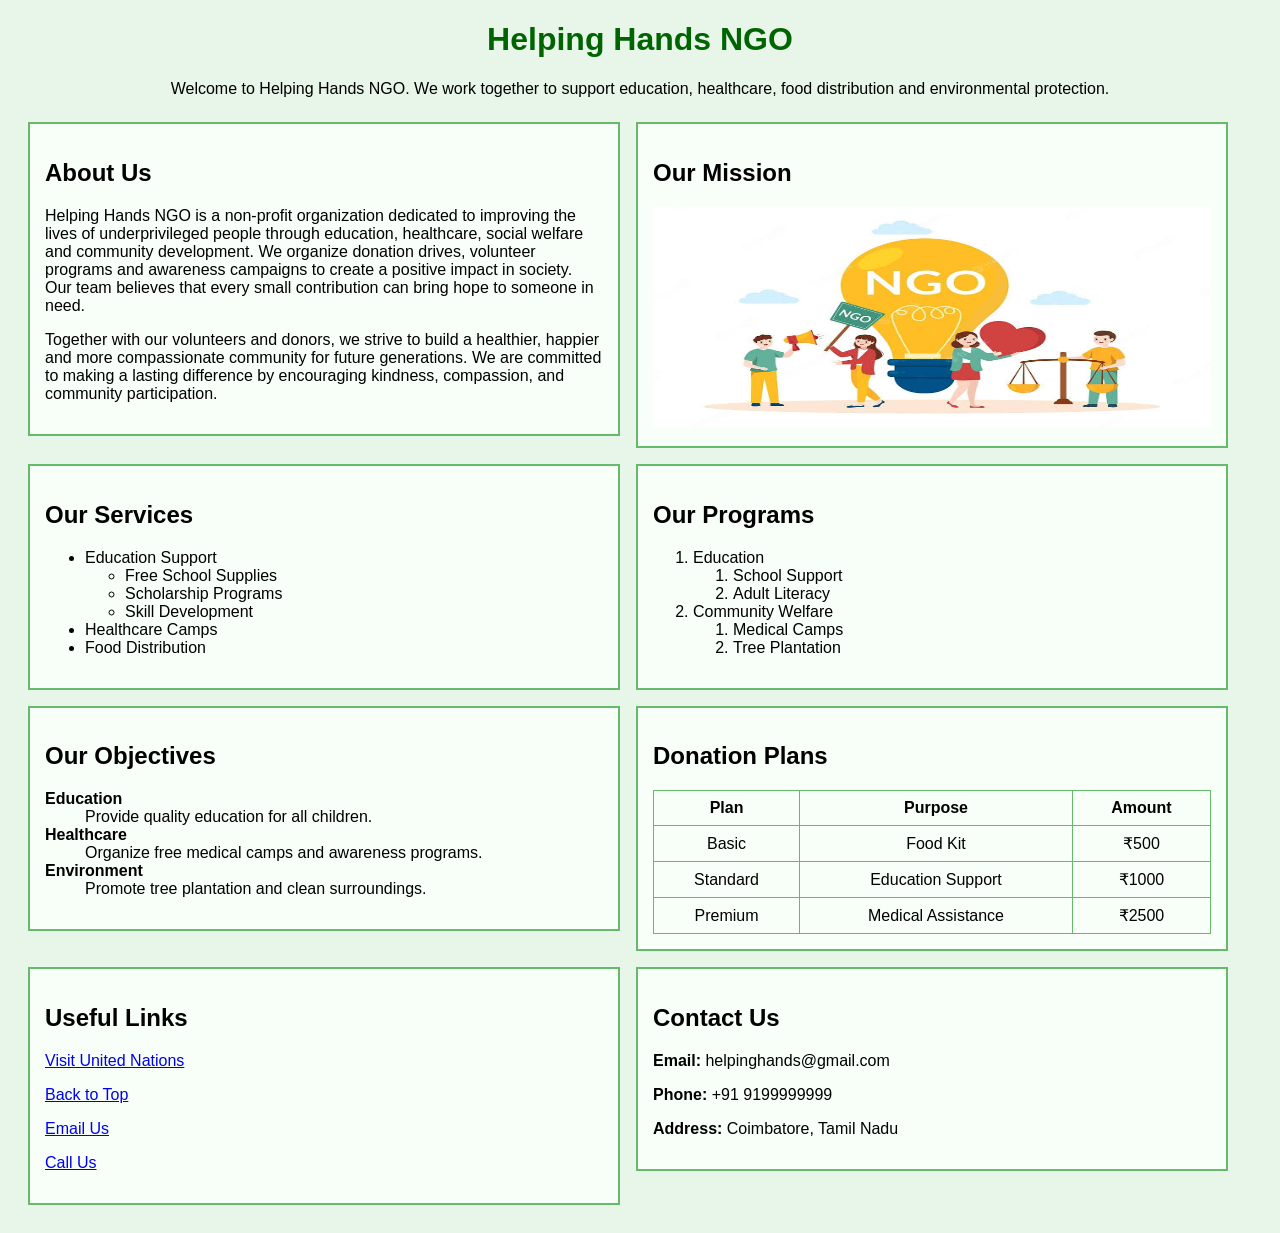
==== WEBTECH LAB/index.html @ fdaca565 "Add files via upload" ====
<!DOCTYPE html>
<html>
<head>
    <title>NGO / Charity Website</title>
    <style>
        body {
            background-color: #e8f5e9;
            font-family: Arial;
            margin: 20px;
        }

        h1 {
            text-align: center;
            color: darkgreen;
        }

        .box {
            width: 45%;
            float: left;
            border: 2px solid #66bb6a;
            padding: 15px;
            margin: 8px;
            background-color: #f8fff8;
        }

        .clear {
             clear: both;
        }

        table {
             width: 100%;
            border-collapse: collapse;
        }

        table, th, td {
            border: 1px solid #66bb6a;
            padding: 8px;
            text-align: center;
        }

        img {
            width: 100%;
            height: 220px;
        }
        .a {
            text-decoration: none;
        }
    </style>
</head>

<body>

    <!-- Header Section -->
    <h1 id="top">Helping Hands NGO</h1>
    <p align="center">
        Welcome to Helping Hands NGO. We work together to support education,
        healthcare, food distribution and environmental protection.
    </p>

    <!-- About Us -->
    <div class="box" id="about">
        <h2>About Us</h2>
        <p>
            Helping Hands NGO is a non-profit organization dedicated to improving
            the lives of underprivileged people through education, healthcare,
            social welfare and community development. We organize donation drives,
            volunteer programs and awareness campaigns to create a positive impact
            in society. Our team believes that every small contribution can bring
            hope to someone in need. 
        </p>
        <p>                 
        
            Together with our volunteers and donors, we
            strive to build a healthier, happier and more compassionate community
            for future generations. We are committed to making a lasting difference
            by encouraging kindness, compassion, and community participation.
        </p>
    </div>

    <!-- Image Section -->
    <div class="box">
        <h2>Our Mission</h2>
        <img src="NGOimg.jpg" alt="NGO Image" width="100%" height="220">
    </div>

    <div class="clear"></div>

    <!-- Services -->
    <div class="box">
        <h2>Our Services</h2>
        <ul>
            <li>Education Support
                <ul>
                    <li>Free School Supplies</li>
                    <li>Scholarship Programs</li>
                    <li>Skill Development</li>
                </ul>
            </li>
            <li>Healthcare Camps</li>
            <li>Food Distribution</li>
        </ul>
    </div>

    <!-- Programs -->
    <div class="box">
        <h2>Our Programs</h2>
        <ol>
            <li>Education
                <ol>
                    <li>School Support</li>
                    <li>Adult Literacy</li>
                </ol>
            </li>
            <li>Community Welfare
                <ol>
                    <li>Medical Camps</li>
                    <li>Tree Plantation</li>
                </ol>
            </li>
        </ol>
    </div>

    <div class="clear"></div>

    <!-- Features -->
    <div class="box">
        <h2>Our Objectives</h2>
        <dl>
            <dt><b>Education</b></dt>
            <dd>Provide quality education for all children.</dd>

            <dt><b>Healthcare</b></dt>
            <dd>Organize free medical camps and awareness programs.</dd>

            <dt><b>Environment</b></dt>
            <dd>Promote tree plantation and clean surroundings.</dd>
        </dl>
    </div>

    <!-- Donation Table -->
    <div class="box">
        <h2>Donation Plans</h2>
        <table>
            <tr>
                <th>Plan</th>
                <th>Purpose</th>
                <th>Amount</th>
            </tr>
            <tr>
                <td>Basic</td>
                <td>Food Kit</td>
                <td>₹500</td>
            </tr>
            <tr>
                <td>Standard</td>
                <td>Education Support</td>
                <td>₹1000</td>
            </tr>
            <tr>
                <td>Premium</td>
                <td>Medical Assistance</td>
                <td>₹2500</td>
            </tr>
        </table>
    </div>

    <div class="clear"></div>

    <!-- Hyperlinks -->
    <div class="box">
        <h2>Useful Links</h2>

        <p>
            <a href="https://www.un.org" target="_blank">
                Visit United Nations
            </a>
        </p>

        <p>
            <a href="#top">
                Back to Top
            </a>
        </p>

        <p>
            <a href="mailto:helpinghands@gmail.com">
                Email Us
            </a>
        </p>

        <p>
            <a href="tel:+9199999999">
                Call Us
            </a>
        </p>

    </div>

    <!-- Contact -->
    <div class="box">
        <h2>Contact Us</h2>
        <p><b>Email:</b> helpinghands@gmail.com</p>
        <p><b>Phone:</b> +91 9199999999</p>
        <p><b>Address:</b> Coimbatore, Tamil Nadu</p>
    </div>

    <div class="clear"></div>

</body>
</html>
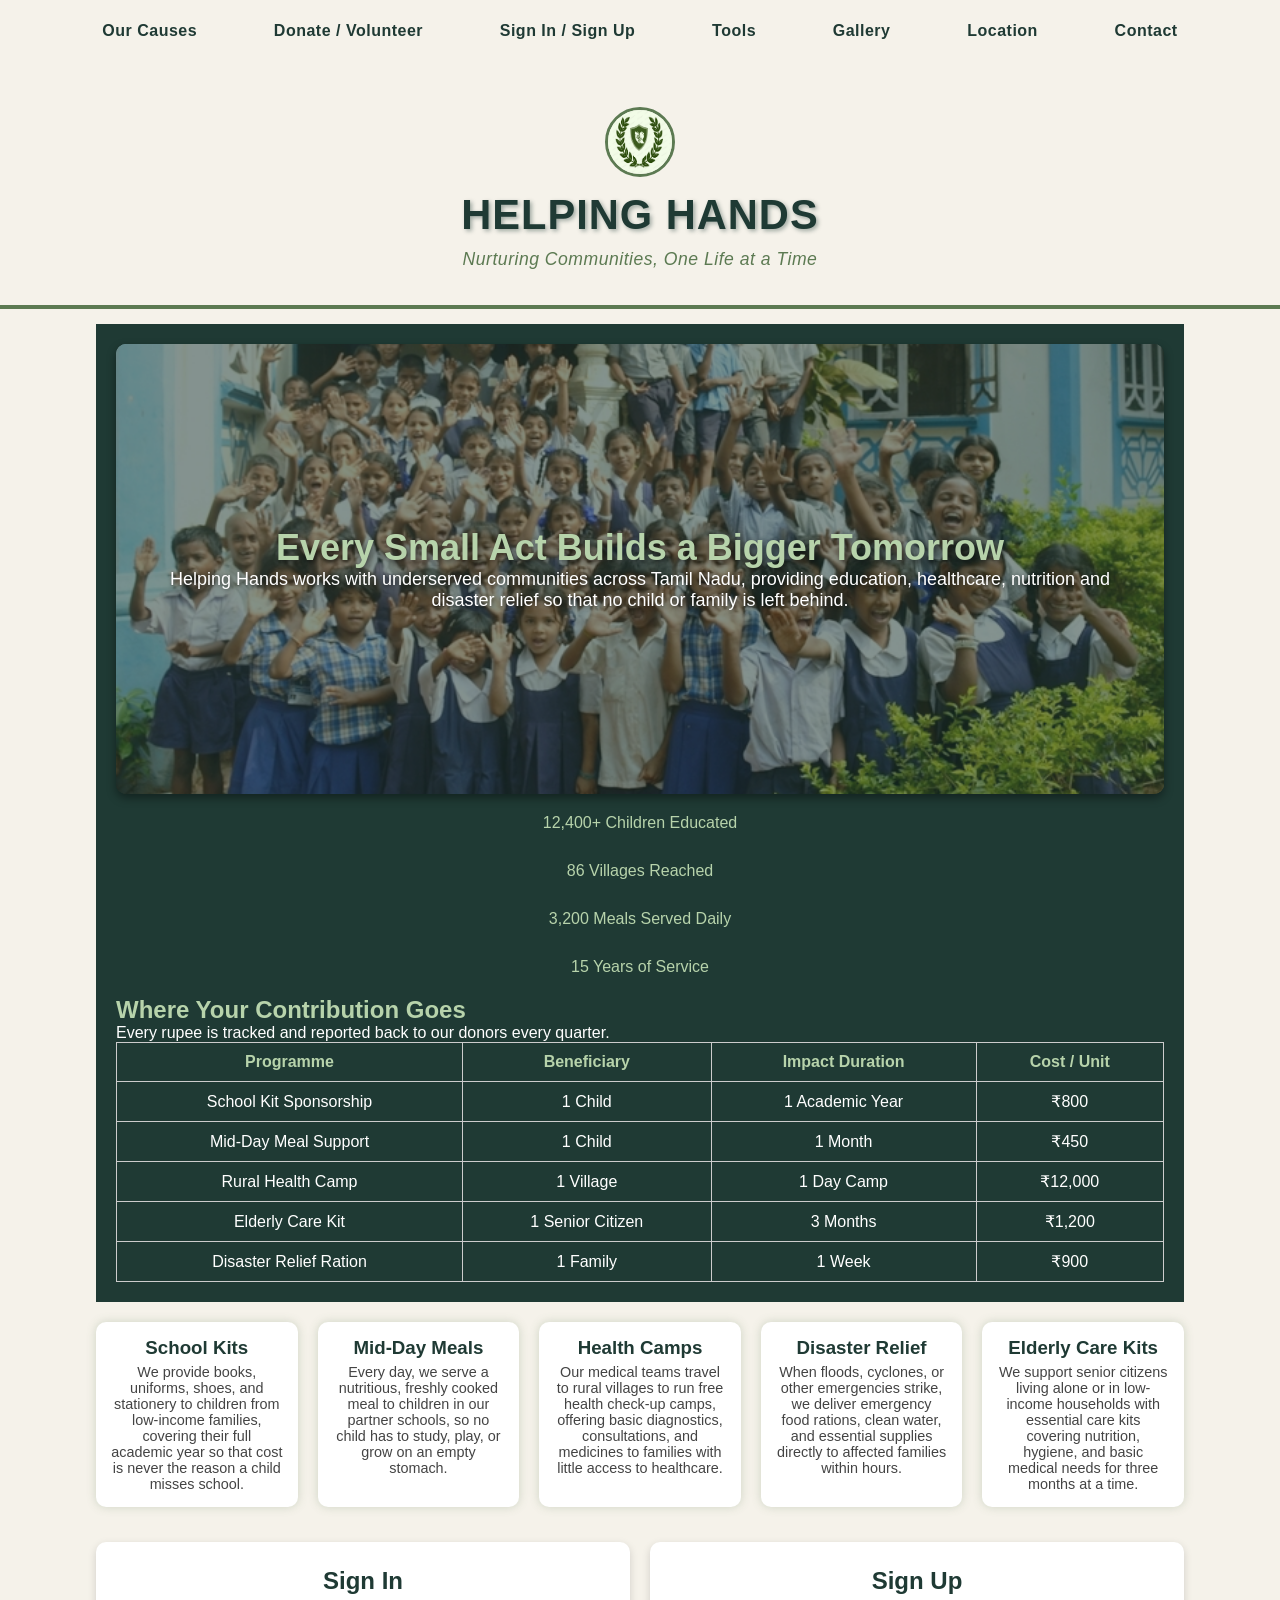
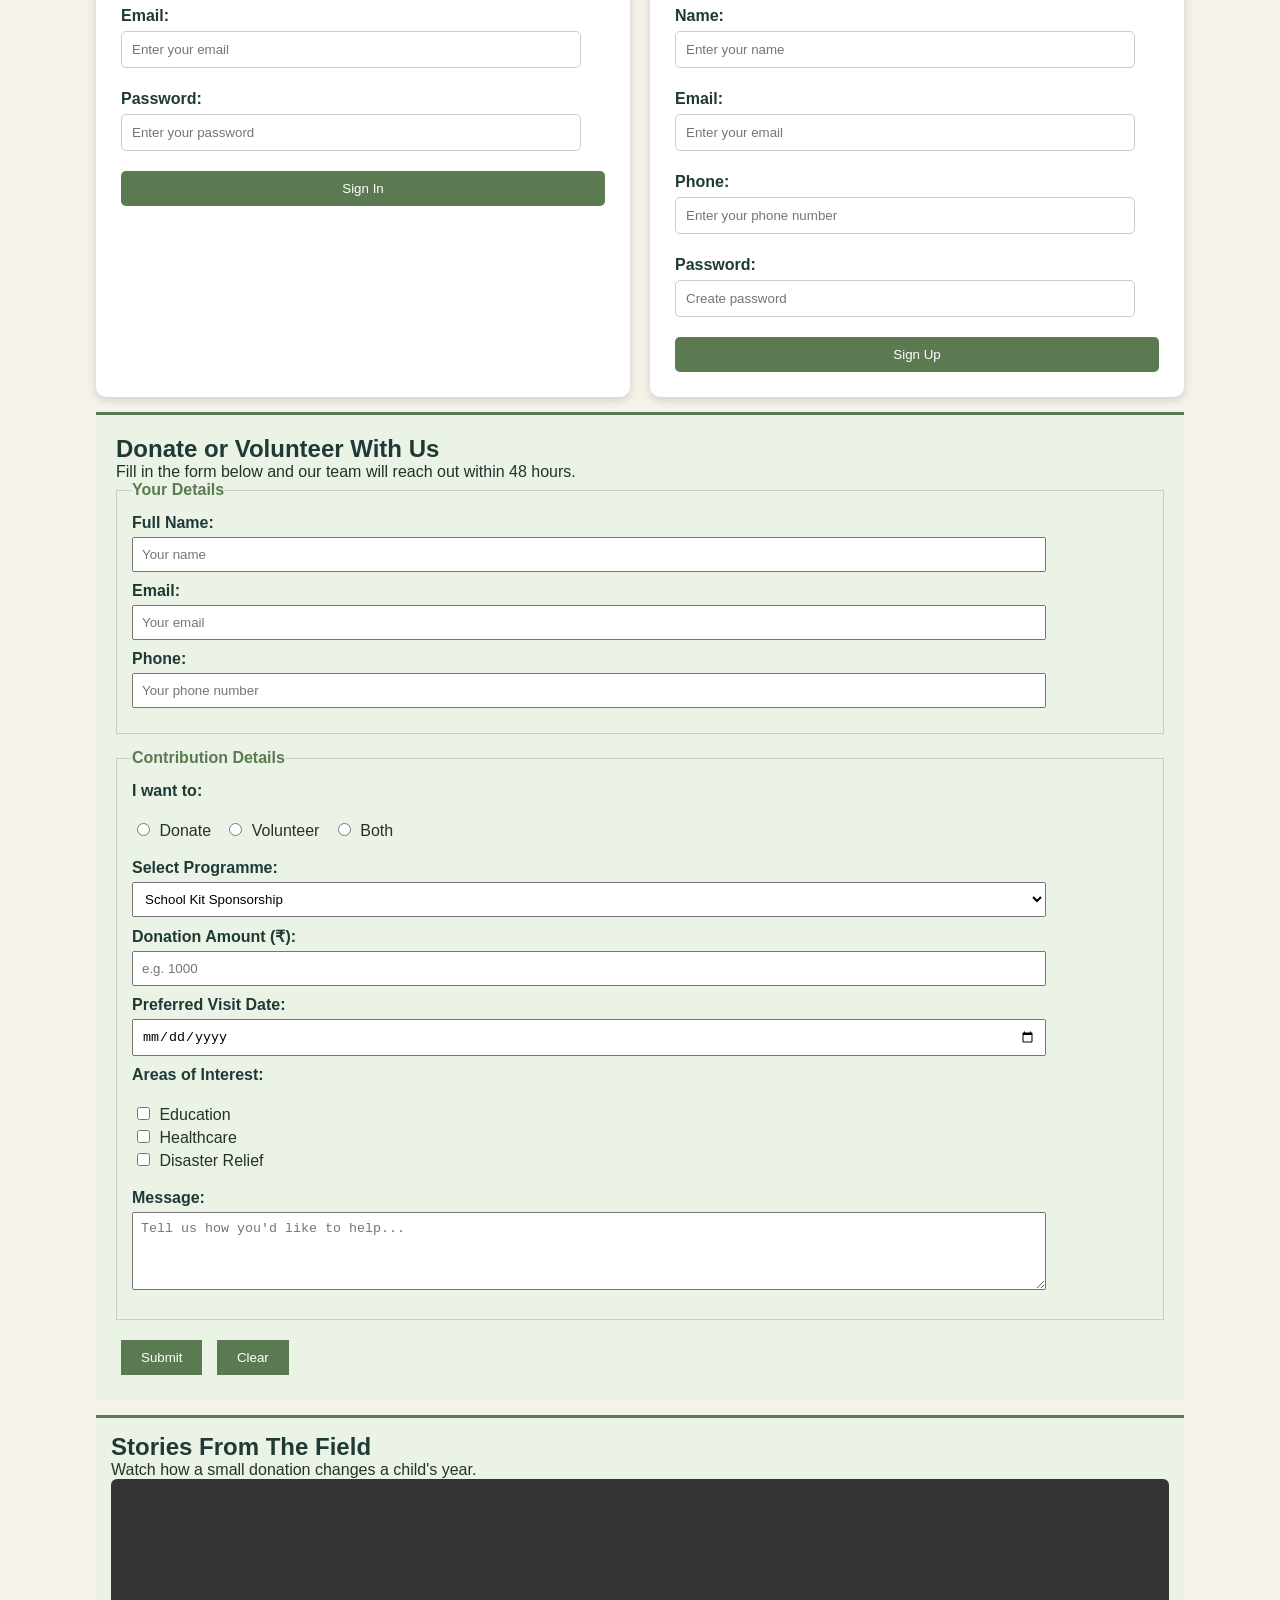
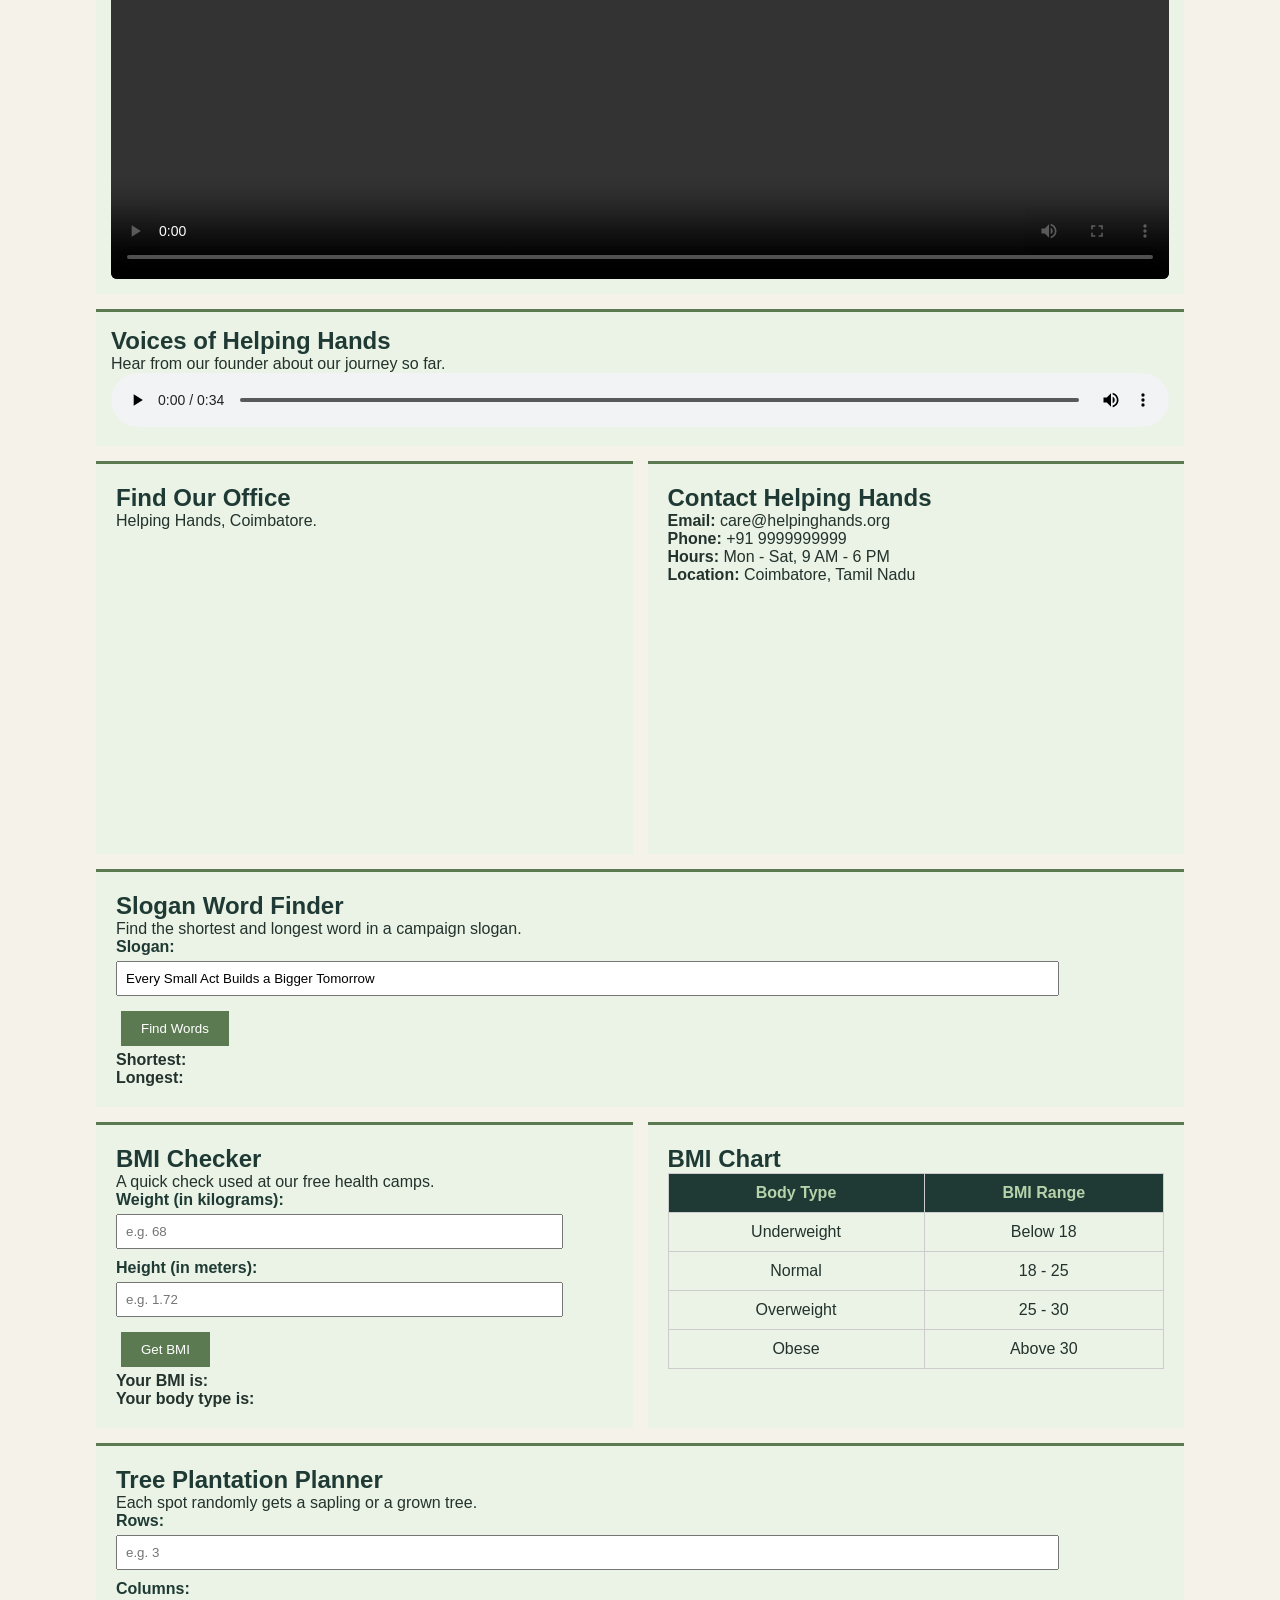
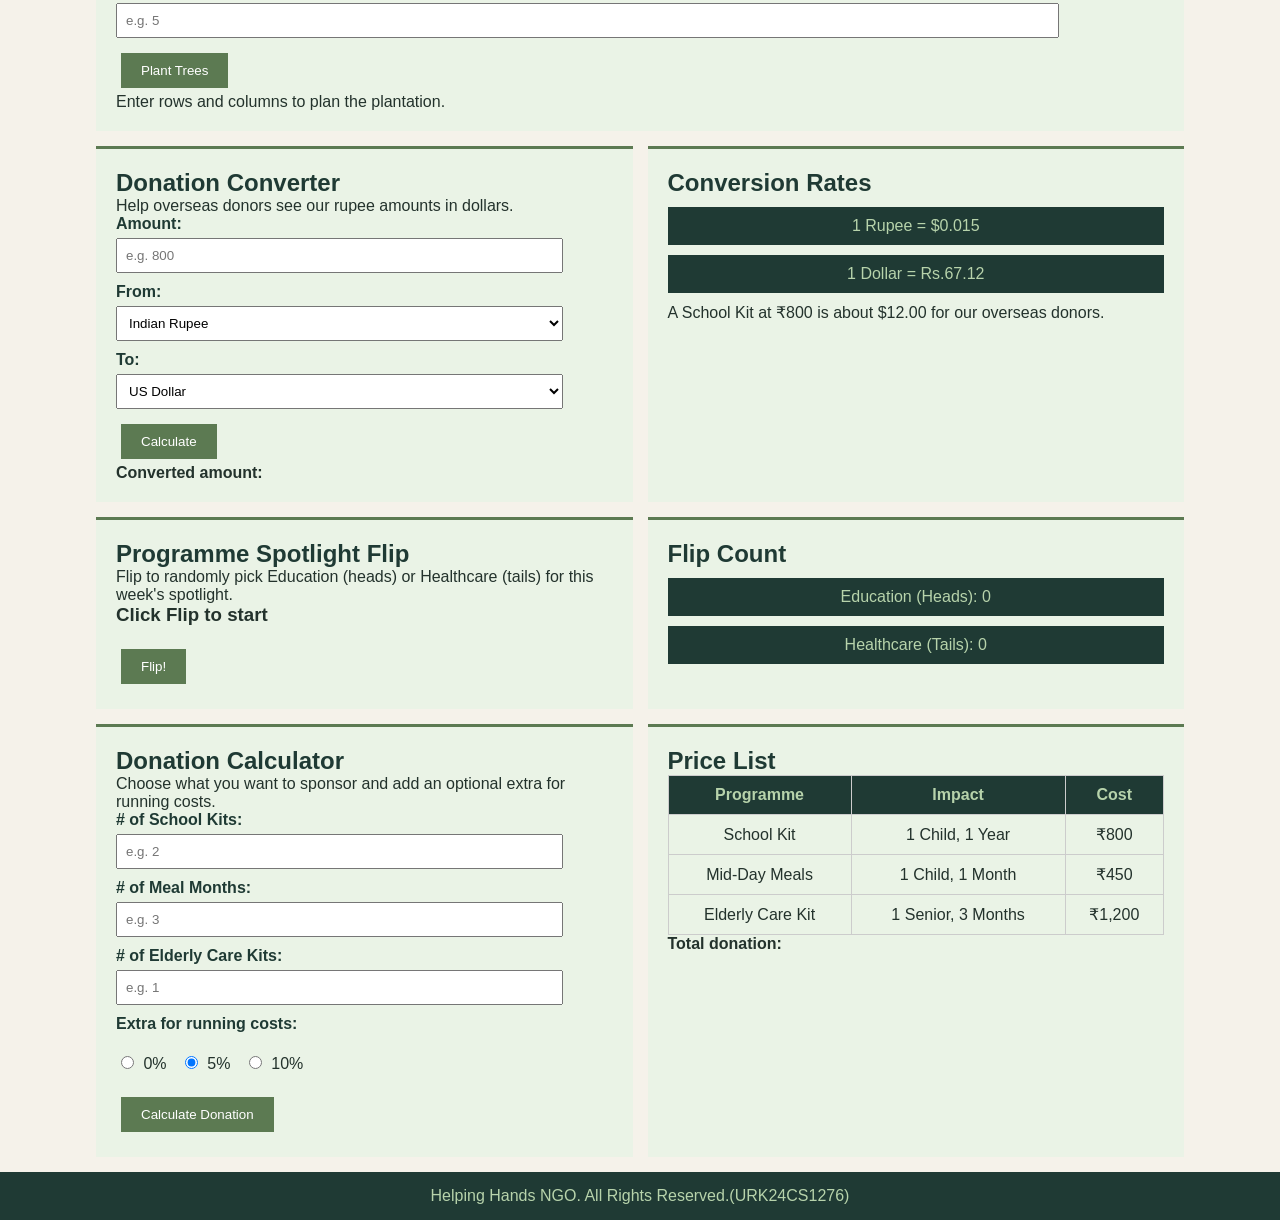
==== commit 2a33a1b8: "Rename Form.html to index.html" ====
--- a/WEBTECH LAB/index.html
+++ b/WEBTECH LAB/index.html
@@ -1,210 +1,340 @@
-<!DOCTYPE html>
-<html>
+<!doctype html>
+<html lang="en">
 <head>
-    <title>NGO / Charity Website</title>
-    <style>
-        body {
-            background-color: #e8f5e9;
-            font-family: Arial;
-            margin: 20px;
-        }
-
-        h1 {
-            text-align: center;
-            color: darkgreen;
-        }
-
-        .box {
-            width: 45%;
-            float: left;
-            border: 2px solid #66bb6a;
-            padding: 15px;
-            margin: 8px;
-            background-color: #f8fff8;
-        }
-
-        .clear {
-             clear: both;
-        }
-
-        table {
-             width: 100%;
-            border-collapse: collapse;
-        }
-
-        table, th, td {
-            border: 1px solid #66bb6a;
-            padding: 8px;
-            text-align: center;
-        }
-
-        img {
-            width: 100%;
-            height: 220px;
-        }
-        .a {
-            text-decoration: none;
-        }
-    </style>
+  <meta charset="UTF-8">
+  <meta name="viewport" content="width=device-width, initial-scale=1.0">
+  <title>Helping Hands - Together We Uplift</title>
+  <link rel="stylesheet" href="style.css">
 </head>
-
 <body>
 
-    <!-- Header Section -->
-    <h1 id="top">Helping Hands NGO</h1>
-    <p align="center">
-        Welcome to Helping Hands NGO. We work together to support education,
-        healthcare, food distribution and environmental protection.
-    </p>
-
-    <!-- About Us -->
-    <div class="box" id="about">
-        <h2>About Us</h2>
-        <p>
-            Helping Hands NGO is a non-profit organization dedicated to improving
-            the lives of underprivileged people through education, healthcare,
-            social welfare and community development. We organize donation drives,
-            volunteer programs and awareness campaigns to create a positive impact
-            in society. Our team believes that every small contribution can bring
-            hope to someone in need. 
-        </p>
-        <p>                 
-        
-            Together with our volunteers and donors, we
-            strive to build a healthier, happier and more compassionate community
-            for future generations. We are committed to making a lasting difference
-            by encouraging kindness, compassion, and community participation.
-        </p>
-    </div>
-
-    <!-- Image Section -->
-    <div class="box">
-        <h2>Our Mission</h2>
-        <img src="NGOimg.jpg" alt="NGO Image" width="100%" height="220">
-    </div>
-
-    <div class="clear"></div>
-
-    <!-- Services -->
-    <div class="box">
-        <h2>Our Services</h2>
-        <ul>
-            <li>Education Support
-                <ul>
-                    <li>Free School Supplies</li>
-                    <li>Scholarship Programs</li>
-                    <li>Skill Development</li>
-                </ul>
-            </li>
-            <li>Healthcare Camps</li>
-            <li>Food Distribution</li>
-        </ul>
-    </div>
-
-    <!-- Programs -->
-    <div class="box">
-        <h2>Our Programs</h2>
-        <ol>
-            <li>Education
-                <ol>
-                    <li>School Support</li>
-                    <li>Adult Literacy</li>
-                </ol>
-            </li>
-            <li>Community Welfare
-                <ol>
-                    <li>Medical Camps</li>
-                    <li>Tree Plantation</li>
-                </ol>
-            </li>
-        </ol>
-    </div>
-
-    <div class="clear"></div>
-
-    <!-- Features -->
-    <div class="box">
-        <h2>Our Objectives</h2>
-        <dl>
-            <dt><b>Education</b></dt>
-            <dd>Provide quality education for all children.</dd>
-
-            <dt><b>Healthcare</b></dt>
-            <dd>Organize free medical camps and awareness programs.</dd>
-
-            <dt><b>Environment</b></dt>
-            <dd>Promote tree plantation and clean surroundings.</dd>
-        </dl>
-    </div>
-
-    <!-- Donation Table -->
-    <div class="box">
-        <h2>Donation Plans</h2>
-        <table>
-            <tr>
-                <th>Plan</th>
-                <th>Purpose</th>
-                <th>Amount</th>
-            </tr>
-            <tr>
-                <td>Basic</td>
-                <td>Food Kit</td>
-                <td>₹500</td>
-            </tr>
-            <tr>
-                <td>Standard</td>
-                <td>Education Support</td>
-                <td>₹1000</td>
-            </tr>
-            <tr>
-                <td>Premium</td>
-                <td>Medical Assistance</td>
-                <td>₹2500</td>
-            </tr>
-        </table>
-    </div>
-
-    <div class="clear"></div>
-
-    <!-- Hyperlinks -->
-    <div class="box">
-        <h2>Useful Links</h2>
-
-        <p>
-            <a href="https://www.un.org" target="_blank">
-                Visit United Nations
-            </a>
-        </p>
-
-        <p>
-            <a href="#top">
-                Back to Top
-            </a>
-        </p>
-
-        <p>
-            <a href="mailto:helpinghands@gmail.com">
-                Email Us
-            </a>
-        </p>
-
-        <p>
-            <a href="tel:+9199999999">
-                Call Us
-            </a>
-        </p>
-
-    </div>
-
-    <!-- Contact -->
-    <div class="box">
-        <h2>Contact Us</h2>
-        <p><b>Email:</b> helpinghands@gmail.com</p>
-        <p><b>Phone:</b> +91 9199999999</p>
-        <p><b>Address:</b> Coimbatore, Tamil Nadu</p>
-    </div>
-
-    <div class="clear"></div>
+<nav>
+  <ul>
+    <li class="has-dropdown">
+      <a href="#causes">Our Causes</a>
+      <ul class="dropdown">
+        <li><a href="#causes">Where We Work</a></li>
+        <li><a href="#donate">Programmes</a></li>
+        <li><a href="#location">Our Office</a></li>
+      </ul>
+    </li>
+    <li><a href="#donate">Donate / Volunteer</a></li>
+    <li><a href="#signin">Sign In / Sign Up</a></li>
+    <li><a href="#caption">Tools</a></li>
+    <li><a href="#media">Gallery</a></li>
+    <li><a href="#location">Location</a></li>
+    <li><a href="#contact">Contact</a></li>
+  </ul>
+</nav>
+
+<header>
+  <div class="logo">
+    <img src="logo.png" alt="Helping Hands Logo">
+  </div>
+  <h1>Helping Hands</h1>
+  <p>Nurturing Communities, One Life at a Time</p>
+</header>
+
+<div class="container">
+
+  <!-- Hero -->
+  <section class="hero" id="causes">
+    <div class="hero-banner">
+      <h2>Every Small Act Builds a Bigger Tomorrow</h2>
+      <p>Helping Hands works with underserved communities across Tamil Nadu, providing education, healthcare,
+         nutrition and disaster relief so that no child or family is left behind.</p>
+    </div>
+    <div class="stat-box">12,400+ Children Educated</div>
+    <div class="stat-box">86 Villages Reached</div>
+    <div class="stat-box">3,200 Meals Served Daily</div>
+    <div class="stat-box">15 Years of Service</div>
+
+    <!-- Causes Table -->
+    <h2>Where Your Contribution Goes</h2>
+    <p>Every rupee is tracked and reported back to our donors every quarter.</p>
+    <table>
+      <tr><th>Programme</th><th>Beneficiary</th><th>Impact Duration</th><th>Cost / Unit</th></tr>
+      <tr><td>School Kit Sponsorship</td><td>1 Child</td><td>1 Academic Year</td><td>&#8377;800</td></tr>
+      <tr><td>Mid-Day Meal Support</td><td>1 Child</td><td>1 Month</td><td>&#8377;450</td></tr>
+      <tr><td>Rural Health Camp</td><td>1 Village</td><td>1 Day Camp</td><td>&#8377;12,000</td></tr>
+      <tr><td>Elderly Care Kit</td><td>1 Senior Citizen</td><td>3 Months</td><td>&#8377;1,200</td></tr>
+      <tr><td>Disaster Relief Ration</td><td>1 Family</td><td>1 Week</td><td>&#8377;900</td></tr>
+    </table>
+  </section>
+
+  <!-- Our Programmes (card section) -->
+  <section class="programmes">
+    <div class="programme-card">
+      <h3>School Kits</h3>
+      <p>We provide books, uniforms, shoes, and stationery to children from low-income families, covering their full academic year so that cost is never the reason a child misses school.</p>
+    </div>
+    <div class="programme-card">
+      <h3>Mid-Day Meals</h3>
+      <p>Every day, we serve a nutritious, freshly cooked meal to children in our partner schools, so no child has to study, play, or grow on an empty stomach.</p>
+    </div>
+    <div class="programme-card">
+      <h3>Health Camps</h3>
+      <p>Our medical teams travel to rural villages to run free health check-up camps, offering basic diagnostics, consultations, and medicines to families with little access to healthcare.</p>
+    </div>
+    <div class="programme-card">
+      <h3>Disaster Relief</h3>
+      <p>When floods, cyclones, or other emergencies strike, we deliver emergency food rations, clean water, and essential supplies directly to affected families within hours.</p>
+    </div>
+    <div class="programme-card">
+      <h3>Elderly Care Kits</h3>
+      <p>We support senior citizens living alone or in low-income households with essential care kits covering nutrition, hygiene, and basic medical needs for three months at a time.</p>
+    </div>
+  </section>
+
+  <!-- Sign In / Sign Up -->
+  <section class="form-section" id="signin">
+    <div class="form-box">
+      <h2>Sign In</h2>
+      <form>
+        <label>Email:</label>
+        <input type="email" placeholder="Enter your email">
+        <label>Password:</label>
+        <input type="password" placeholder="Enter your password">
+        <input type="submit" value="Sign In">
+      </form>
+    </div>
+    <div class="form-box">
+      <h2>Sign Up</h2>
+      <form>
+        <label>Name:</label>
+        <input type="text" placeholder="Enter your name">
+        <label>Email:</label>
+        <input type="email" placeholder="Enter your email">
+        <label>Phone:</label>
+        <input type="tel" placeholder="Enter your phone number">
+        <label>Password:</label>
+        <input type="password" placeholder="Create password">
+        <input type="submit" value="Sign Up">
+      </form>
+    </div>
+  </section>
+
+  <!-- Donate / Volunteer Form -->
+  <section class="section" id="donate">
+    <h2>Donate or Volunteer With Us</h2>
+    <p>Fill in the form below and our team will reach out within 48 hours.</p>
+    <form>
+      <fieldset>
+        <legend>Your Details</legend>
+        <label>Full Name:</label><br>
+        <input type="text" name="name" placeholder="Your name" pattern="[A-Za-z ]+" maxlength="50"><br>
+        <label>Email:</label><br>
+        <input type="email" name="email" placeholder="Your email" maxlength="100"><br>
+        <label>Phone:</label><br>
+        <input type="tel" name="phone" placeholder="Your phone number" pattern="[0-9]{10}" maxlength="10"><br>
+      </fieldset>
+
+      <fieldset>
+        <legend>Contribution Details</legend>
+        <label>I want to:</label><br><br>
+        <input type="radio" name="mode" value="donate"> Donate &nbsp;
+        <input type="radio" name="mode" value="volunteer"> Volunteer &nbsp;
+        <input type="radio" name="mode" value="both"> Both
+        <br><br>
+
+        <label>Select Programme:</label><br>
+        <select name="programme">
+          <option>School Kit Sponsorship</option>
+          <option>Mid-Day Meal Support</option>
+          <option>Rural Health Camp</option>
+          <option>Elderly Care Kit</option>
+          <option>Disaster Relief Ration</option>
+        </select><br>
+
+        <label>Donation Amount (&#8377;):</label><br>
+        <input type="number" name="amount" min="100" max="1000000" placeholder="e.g. 1000"><br>
+
+        <label>Preferred Visit Date:</label><br>
+        <input type="date" name="date" min="2026-08-04" max="2027-12-31"><br>
+
+        <label>Areas of Interest:</label><br><br>
+        <input type="checkbox" name="edu"> Education<br>
+        <input type="checkbox" name="health"> Healthcare<br>
+        <input type="checkbox" name="relief"> Disaster Relief<br><br>
+
+        <label>Message:</label><br>
+        <textarea rows="4" name="notes" placeholder="Tell us how you'd like to help..." maxlength="500"></textarea>
+      </fieldset>
+
+      <input type="submit" value="Submit" class="btn">
+      <input type="reset" value="Clear" class="btn">
+    </form>
+  </section>
+
+  <!-- Media -->
+  <section class="media-box" id="media">
+    <h2>Stories From The Field</h2>
+    <p>Watch how a small donation changes a child's year.</p>
+    <video controls>
+      <source src="Video.mp4" type="video/mp4">
+    </video>
+  </section>
+
+  <section class="media-box">
+    <h2>Voices of Helping Hands</h2>
+    <p>Hear from our founder about our journey so far.</p>
+    <audio controls>
+      <source src="Audio.mp3" type="audio/mpeg">
+    </audio>
+  </section>
+
+  <!-- Map + Contact side by side -->
+  <div class="side-by-side">
+    <section class="section" id="location">
+      <h2>Find Our Office</h2>
+      <p>Helping Hands, Coimbatore.</p>
+      <iframe src="https://www.google.com/maps?q=Karunya+Institute+of+Technology+and+Sciences,+Karunya+Nagar,+Coimbatore,+Tamil+Nadu+641114&output=embed" title="Helping Hands Office Location"></iframe>
+    </section>
+
+    <section class="section" id="contact">
+      <h2>Contact Helping Hands</h2>
+      <p><b>Email:</b> care@helpinghands.org</p>
+      <p><b>Phone:</b> +91 9999999999</p>
+      <p><b>Hours:</b> Mon - Sat, 9 AM - 6 PM</p>
+      <p><b>Location:</b> Coimbatore, Tamil Nadu</p>
+    </section>
+  </div>
+
+  <!-- ===== JavaScript Tools ===== -->
+
+  <!-- 1. Shortest and longest word -->
+  <section class="section" id="caption">
+    <h2>Slogan Word Finder</h2>
+    <p>Find the shortest and longest word in a campaign slogan.</p>
+    <label>Slogan:</label><br>
+    <input type="text" id="text" value="Every Small Act Builds a Bigger Tomorrow"><br>
+    <input type="button" value="Find Words" class="btn" onclick="findWords();">
+    <p><b>Shortest:</b> <span id="shortest"></span></p>
+    <p><b>Longest:</b> <span id="longest"></span></p>
+  </section>
+
+  <!-- 2. BMI -->
+  <div class="side-by-side" id="bmi">
+    <section class="section">
+      <h2>BMI Checker</h2>
+      <p>A quick check used at our free health camps.</p>
+      <label>Weight (in kilograms):</label><br>
+      <input type="text" id="weight" placeholder="e.g. 68"><br>
+      <label>Height (in meters):</label><br>
+      <input type="text" id="height" placeholder="e.g. 1.72"><br>
+      <input type="button" value="Get BMI" class="btn" onclick="calculate();">
+      <p><b>Your BMI is:</b> <span id="score"></span></p>
+      <p><b>Your body type is:</b> <span id="type"></span></p>
+    </section>
+
+    <section class="section">
+      <h2>BMI Chart</h2>
+      <table>
+        <tr><th>Body Type</th><th>BMI Range</th></tr>
+        <tr id="row-Underweight"><td>Underweight</td><td>Below 18</td></tr>
+        <tr id="row-Normal"><td>Normal</td><td>18 - 25</td></tr>
+        <tr id="row-Overweight"><td>Overweight</td><td>25 - 30</td></tr>
+        <tr id="row-Obese"><td>Obese</td><td>Above 30</td></tr>
+      </table>
+    </section>
+  </div>
+
+  <!-- 3. Tree planting grid -->
+  <section class="section" id="garden-section">
+    <h2>Tree Plantation Planner</h2>
+    <p>Each spot randomly gets a sapling or a grown tree.</p>
+    <label>Rows:</label><br>
+    <input type="text" id="rows" placeholder="e.g. 3"><br>
+    <label>Columns:</label><br>
+    <input type="text" id="columns" placeholder="e.g. 5"><br>
+    <input type="button" value="Plant Trees" class="btn" onclick="grow();">
+    <p id="garden">Enter rows and columns to plan the plantation.</p>
+  </section>
+
+  <!-- 4. Currency converter -->
+  <div class="side-by-side" id="converter">
+    <section class="section">
+      <h2>Donation Converter</h2>
+      <p>Help overseas donors see our rupee amounts in dollars.</p>
+      <label>Amount:</label><br>
+      <input type="text" id="data" placeholder="e.g. 800"><br>
+      <label>From:</label><br>
+      <select id="from">
+        <option value="INR">Indian Rupee</option>
+        <option value="USD">US Dollar</option>
+      </select><br>
+      <label>To:</label><br>
+      <select id="to">
+        <option value="USD">US Dollar</option>
+        <option value="INR">Indian Rupee</option>
+      </select><br>
+      <input type="button" value="Calculate" class="btn" onclick="convert();">
+      <p><b>Converted amount:</b> <span id="answer"></span></p>
+    </section>
+
+    <section class="section">
+      <h2>Conversion Rates</h2>
+      <div class="stat-box">1 Rupee = $0.015</div>
+      <div class="stat-box">1 Dollar = Rs.67.12</div>
+      <p>A School Kit at &#8377;800 is about $12.00 for our overseas donors.</p>
+    </section>
+  </div>
+
+  <!-- 5. Coin flip -->
+  <div class="side-by-side" id="flipper">
+    <section class="section">
+      <h2>Programme Spotlight Flip</h2>
+      <p>Flip to randomly pick Education (heads) or Healthcare (tails) for this week's spotlight.</p>
+      <h3 id="coin">Click Flip to start</h3><br>
+      <input type="button" value="Flip!" class="btn" id="flip">
+    </section>
+
+    <section class="section">
+      <h2>Flip Count</h2>
+      <div class="stat-box">Education (Heads): <span id="num_heads">0</span></div>
+      <div class="stat-box">Healthcare (Tails): <span id="num_tails">0</span></div>
+    </section>
+  </div>
+
+  <!-- 6. Donation calculator -->
+  <div class="side-by-side" id="donate-calc">
+    <section class="section">
+      <h2>Donation Calculator</h2>
+      <p>Choose what you want to sponsor and add an optional extra for running costs.</p>
+      <label># of School Kits:</label><br>
+      <input type="text" id="kits" placeholder="e.g. 2"><br>
+      <label># of Meal Months:</label><br>
+      <input type="text" id="meals" placeholder="e.g. 3"><br>
+      <label># of Elderly Care Kits:</label><br>
+      <input type="text" id="care" placeholder="e.g. 1"><br>
+      <label>Extra for running costs:</label><br><br>
+      <input type="radio" name="extra" value="0"> 0% &nbsp;
+      <input type="radio" name="extra" value="5" checked="checked"> 5% &nbsp;
+      <input type="radio" name="extra" value="10"> 10%
+      <br><br>
+      <input type="button" value="Calculate Donation" class="btn" id="donateBtn">
+    </section>
+
+    <section class="section">
+      <h2>Price List</h2>
+      <table>
+        <tr><th>Programme</th><th>Impact</th><th>Cost</th></tr>
+        <tr><td>School Kit</td><td>1 Child, 1 Year</td><td>&#8377;800</td></tr>
+        <tr><td>Mid-Day Meals</td><td>1 Child, 1 Month</td><td>&#8377;450</td></tr>
+        <tr><td>Elderly Care Kit</td><td>1 Senior, 3 Months</td><td>&#8377;1,200</td></tr>
+      </table>
+      <p><b>Total donation:</b> <span id="price"></span></p>
+      <p id="details"></p>
+    </section>
+  </div>
+
+</div>
+
+<footer>
+  <p>Helping Hands NGO. All Rights Reserved.(URK24CS1276)</p>
+</footer>
+
+<script src="script.js"></script>
 
 </body>
-</html>+</html>
--- a/WEBTECH LAB/style.css
+++ b/WEBTECH LAB/style.css
@@ -0,0 +1,423 @@
+/* ===== Reset ===== */
+* {
+  margin: 0;
+  padding: 0;
+  box-sizing: border-box;
+}
+/* ===== Base ===== */
+body {
+  background-color: #f5f2ea;
+  font-family: Arial, sans-serif;
+  color: #23322c;
+}
+/* ===== Header ===== */
+header {
+  text-align: center;
+  padding: 45px 20px 35px;
+  background-color: #f5f2ea;
+  border-bottom: 4px solid #5c7a52;
+}
+.logo img {
+  width: 70px;
+  height: 70px;
+  border-radius: 50%;
+  border: 3px solid #5c7a52;
+}
+header h1 {
+  color: #1f3a34;
+  margin: 10px 0 0;
+  font-size: 2.6em;
+  letter-spacing: 1px;
+  text-transform: uppercase;
+  text-shadow: 2px 2px 4px rgba(31, 58, 52, 0.4);
+}
+header p {
+  margin: 10px 0 0;
+  color: #5c7a52;
+  font-style: italic;
+  font-size: 1.1em;
+  letter-spacing: 0.5px;
+}
+/* ===== Navigation ===== */
+nav {
+  position: relative;
+  z-index: 100;
+  background-color: #f5f2ea;
+}
+nav ul {
+  list-style: none;
+  display: flex;
+  justify-content: space-around;
+  align-items: center;
+  padding: 10px 5%;
+}
+nav li {
+  position: relative;
+}
+nav a:link,
+nav a:visited {
+  display: block;
+  color: #1f3a34;
+  text-decoration: none;
+  font-weight: bold;
+  letter-spacing: 0.5px;
+  padding: 12px 15px;
+}
+nav a:hover {
+  color: #5c7a52;
+}
+/* ===== Dropdown menu (required) ===== */
+.dropdown {
+  display: none;
+  position: absolute;
+  top: 100%;
+  left: 0;
+  background-color: #1f3a34;
+  min-width: 170px;
+  list-style: none;
+  z-index: 10;
+}
+.has-dropdown:hover .dropdown {
+  display: block;
+}
+.dropdown li {
+  display: block;
+}
+.dropdown a:link,
+.dropdown a:visited {
+  padding: 10px 15px;
+  color: #ffffff;
+}
+.dropdown a:hover {
+  background-color: #5c7a52;
+  color: #ffffff;
+}
+/* ===== Hyperlink states (required) ===== */
+a:link {
+  color: #1f3a34;
+}
+a:visited {
+  color: #5c7a52;
+}
+a:hover {
+  color: #b7d3ab;
+}
+a:active {
+  color: #d98c3f;
+}
+/* ===== Layout container ===== */
+.container {
+  width: 85%;
+  margin: auto;
+}
+/* ===== Hero ===== */
+.hero {
+  background-color: #1f3a34;
+  color: white;
+  padding: 20px;
+  margin-top: 15px;
+}
+
+.hero h2 {
+  color: #b7d3ab;
+}
+
+.hero-banner {
+  position: relative;
+  background-image: url("School.jpg");
+  background-size: cover;
+  background-position: center;
+  min-height: 450px;
+  display: flex;
+  flex-direction: column;
+  justify-content: center;
+  padding: 40px 30px;
+  text-align: center;
+  border-radius: 10px;
+  box-shadow: 0 4px 10px rgba(0, 0, 0, 0.4);
+  overflow: hidden;
+}
+
+.hero-banner::before {
+  content: "";
+  position: absolute;
+  inset: 0;
+  background-color: rgba(31, 58, 52, 0.55);
+}
+
+.hero-banner h2,
+.hero-banner p {
+  position: relative;
+  z-index: 1;
+}
+
+.hero-banner h2 {
+  font-size: 36px;
+  text-shadow: 2px 2px 6px rgba(0, 0, 0, 0.6);
+}
+
+.hero-banner p {
+  font-size: 18px;
+  color: #ffffff;
+  text-shadow: 1px 1px 4px rgba(0, 0, 0, 0.6);
+}
+
+/* ===== Generic section ===== */
+.section {
+  background-color: #eaf3e6;
+  padding: 20px;
+  margin-top: 15px;
+  border-top: 3px solid #5c7a52;
+}
+
+h2 {
+  color: #1f3a34;
+}
+
+/* ===== Table ===== */
+table {
+  width: 100%;
+  border-collapse: collapse;
+}
+
+table, th, td {
+  border: 1px solid #cccccc;
+}
+
+th {
+  background-color: #1f3a34;
+  color: #b7d3ab;
+  padding: 10px;
+}
+
+td {
+  padding: 10px;
+  text-align: center;
+}
+
+/* ===== Our Programmes cards (required multi-column section) ===== */
+.programmes {
+  display: flex;
+  flex-wrap: wrap;
+  justify-content: center;
+  gap: 20px;
+  padding: 20px 0;
+}
+
+.programme-card {
+  flex: 1 1 200px;
+  max-width: 220px;
+  background-color: #ffffff;
+  padding: 15px;
+  text-align: center;
+  border-radius: 10px;
+  box-shadow: 0 0 10px rgba(92, 122, 82, 0.25);
+  transition: 0.3s;
+}
+
+.programme-card:hover {
+  transform: translateY(-6px);
+  box-shadow: 0 0 16px rgba(92, 122, 82, 0.6);
+}
+
+.programme-card h3 {
+  margin: 0 0 5px;
+  color: #1f3a34;
+}
+
+.programme-card p {
+  color: #444;
+  font-size: 0.9em;
+}
+
+/* ===== Form ===== */
+fieldset {
+  border: 1px solid #cccccc;
+  padding: 15px;
+  margin-bottom: 15px;
+}
+
+legend {
+  color: #5c7a52;
+  font-weight: bold;
+}
+
+label {
+  font-weight: bold;
+  color: #1f3a34;
+}
+
+input[type="text"],
+input[type="email"],
+input[type="tel"],
+input[type="number"],
+input[type="date"],
+select,
+textarea {
+  padding: 8px;
+  margin: 5px 0 10px 0;
+  width: 90%;
+}
+
+input[type="radio"],
+input[type="checkbox"] {
+  width: auto;
+  margin: 5px;
+}
+
+.btn {
+  background-color: #5c7a52;
+  color: white;
+  border: none;
+  padding: 10px 20px;
+  margin: 5px;
+  cursor: pointer;
+}
+
+.btn:hover {
+  background-color: #1f3a34;
+}
+
+/* ===== Sign In / Sign Up (side by side using Flexbox) ===== */
+.form-section {
+  display: flex;
+  flex-wrap: wrap;
+  justify-content: space-between;
+  gap: 20px;
+  margin-top: 15px;
+}
+
+.form-box {
+  flex: 1;
+  min-width: 280px;
+  background-color: #ffffff;
+  padding: 25px;
+  border-radius: 10px;
+  box-shadow: 0 3px 8px rgba(0, 0, 0, 0.15);
+}
+
+.form-box h2 {
+  text-align: center;
+}
+
+.form-box label {
+  display: block;
+  margin-top: 12px;
+}
+
+.form-box input {
+  width: 95%;
+  padding: 10px;
+  margin-top: 6px;
+  border: 1px solid #cccccc;
+  border-radius: 5px;
+}
+
+.form-box input[type="submit"] {
+  width: 100%;
+  margin-top: 20px;
+  background-color: #5c7a52;
+  color: white;
+  border: none;
+  cursor: pointer;
+}
+
+.form-box input[type="submit"]:hover {
+  background-color: #1f3a34;
+}
+
+/* ===== Media ===== */
+.media-box {
+  background-color: #eaf3e6;
+  padding: 15px;
+  margin-top: 15px;
+  border-top: 3px solid #5c7a52;
+}
+
+.stat-box {
+  background-color: #1f3a34;
+  color: #b7d3ab;
+  padding: 10px;
+  margin: 10px 0;
+  text-align: center;
+}
+
+video {
+  width: 100%;
+  max-height: 400px;
+  object-fit: cover;
+  border-radius: 6px;
+  display: block;
+}
+
+audio {
+  width: 100%;
+}
+
+iframe {
+  width: 100%;
+  height: 300px;
+  border: none;
+}
+
+/* ===== Side-by-side layout for Map + Contact ===== */
+.side-by-side {
+  display: flex;
+  flex-wrap: wrap;
+  gap: 15px;
+  margin-top: 15px;
+}
+
+.side-by-side .section {
+  flex: 1;
+  min-width: 280px;
+  margin-top: 0;
+}
+
+/* ===== Footer ===== */
+footer {
+  background-color: #1f3a34;
+  color: #b7d3ab;
+  text-align: center;
+  padding: 15px;
+  margin-top: 15px;
+}
+
+/* ===== Responsive design (required) ===== */
+@media (max-width: 768px) {
+  header {
+    padding: 25px 15px;
+  }
+
+  nav ul {
+    flex-direction: column;
+    gap: 0;
+  }
+
+  .dropdown {
+    position: static;
+  }
+
+  .side-by-side {
+    flex-direction: column;
+  }
+
+  .programmes {
+    flex-direction: column;
+    align-items: center;
+  }
+
+  .form-section {
+    flex-direction: column;
+  }
+
+  input[type="text"],
+  input[type="email"],
+  input[type="tel"],
+  input[type="number"],
+  input[type="date"],
+  select,
+  textarea {
+    width: 100%;
+  }
+}
